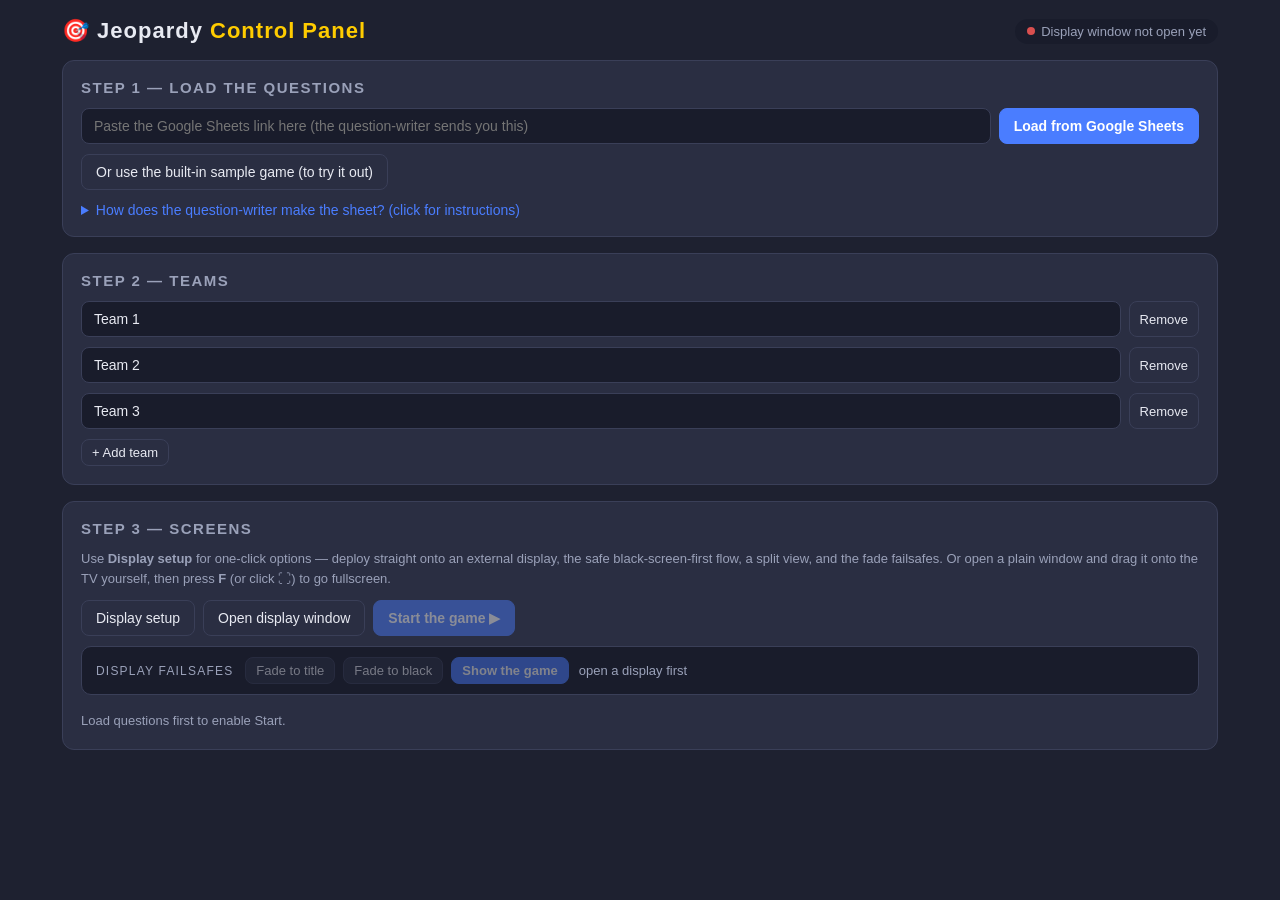
==== index.html @ 635b6adf "Board-reveal animation + full-screen-on-this-screen deploy Two display features from one work sessio" ====
<!DOCTYPE html>
<html lang="en">
<head>
<meta charset="UTF-8">
<meta name="viewport" content="width=device-width, initial-scale=1.0">
<title>Jeopardy!</title>
<link rel="icon" href="data:image/svg+xml,<svg xmlns='http://www.w3.org/2000/svg' viewBox='0 0 100 100'><text y='.9em' font-size='90'>🎯</text></svg>">
<link rel="stylesheet" href="styles.css?v=40">
</head>
<body>
<div id="app"></div>
<!-- ==========================================================
     PPI Jeopardy — dual-window game.
       index.html          = host control panel (laptop screen)
       index.html#display  = game display (drag to the TV)
     Load order matters: sample-game & data define content and
     loading; core defines shared state/sync; control & display
     define the two UIs; main boots whichever mode this window is.
     ========================================================== -->
<!-- bump ?v= on every deploy so browsers never run stale cached JS/CSS -->
<script src="js/vendor/xlsx.full.min.js"></script>
<script src="js/sample-game.js?v=40"></script>
<script src="js/data.js?v=40"></script>
<script src="js/bus.js?v=40"></script>
<script src="js/core.js?v=40"></script>
<script src="js/control.js?v=40"></script>
<script src="js/display.js?v=40"></script>
<script src="js/main.js?v=40"></script>
</body>
</html>
---- styles.css ----
/* ============================================================
   PPI Jeopardy — all styles.
   Control panel styles are scoped under body.control,
   display (TV) styles under body.display.
   ============================================================ */
:root {
  --board-blue: #060CE9;
  --board-blue-dark: #04089F;
  --value-gold: #FFCC00;
  --panel-bg: #1e2130;
  --panel-card: #2a2e42;
  --panel-accent: #4a7dff;
  --panel-text: #e8eaf2;
  --panel-dim: #9aa1b9;
  --good: #38b26c;
  --bad: #d94f4f;
}
* { box-sizing: border-box; margin: 0; padding: 0; }
html, body { height: 100%; }
body { font-family: -apple-system, "Helvetica Neue", Arial, sans-serif; }
button { font-family: inherit; cursor: pointer; }
input, select { font-family: inherit; }

/* ============ CONTROL PANEL ============ */
body.control { background: var(--panel-bg); color: var(--panel-text); min-height: 100vh; }
.ctl-wrap { max-width: 1200px; margin: 0 auto; padding: 18px 22px 60px; }
.ctl-header { display: flex; align-items: center; justify-content: space-between; flex-wrap: wrap; gap: 10px; margin-bottom: 16px; }
.ctl-header h1 { font-size: 22px; letter-spacing: 1px; }
.ctl-header h1 span { color: var(--value-gold); }
.ctl-toolbar { display: flex; gap: 8px; flex-wrap: wrap; }
.btn { background: var(--panel-card); color: var(--panel-text); border: 1px solid #3a3f58;
       border-radius: 8px; padding: 9px 14px; font-size: 14px; transition: background .15s; }
.btn:hover { background: #343954; }
.btn.primary { background: var(--panel-accent); border-color: var(--panel-accent); color: #fff; font-weight: 600; }
.btn.primary:hover { background: #3a6df0; }
.btn.good { background: var(--good); border-color: var(--good); color: #fff; font-weight: 700; }
.btn.bad { background: var(--bad); border-color: var(--bad); color: #fff; font-weight: 700; }
.btn.gold { background: var(--value-gold); border-color: var(--value-gold); color: #333; font-weight: 700; }
.btn:disabled { opacity: .45; cursor: not-allowed; }
.btn.is-done { opacity: .5; }                 /* greyed but still clickable (e.g. categories already shown) */
.btn.is-done:hover { opacity: .7; }
.btn.small { padding: 5px 10px; font-size: 13px; }
.card { background: var(--panel-card); border: 1px solid #3a3f58; border-radius: 12px; padding: 18px; margin-bottom: 16px; }
.card h2 { font-size: 15px; text-transform: uppercase; letter-spacing: 1.5px; color: var(--panel-dim); margin-bottom: 12px; }
.hint { color: var(--panel-dim); font-size: 13px; line-height: 1.5; }
.field-row { display: flex; gap: 8px; margin: 10px 0; flex-wrap: wrap; }
.field-row input[type=text], .field-row input[type=number] {
  flex: 1; min-width: 200px; background: #191c2b; color: var(--panel-text);
  border: 1px solid #3a3f58; border-radius: 8px; padding: 9px 12px; font-size: 14px;
}
.field-row select {
  background: #191c2b; color: var(--panel-text); border: 1px solid #3a3f58;
  border-radius: 8px; padding: 9px 12px; font-size: 14px;
}
.field-row input.wager-input { max-width: 160px; flex: 0 1 160px; }
.status-pill { display: inline-flex; align-items: center; gap: 6px; font-size: 13px; color: var(--panel-dim);
  background: #191c2b; border-radius: 999px; padding: 5px 12px; }
.status-pill .dot { width: 8px; height: 8px; border-radius: 50%; background: var(--bad); }
.status-pill .dot.on { background: var(--good); }

/* mini board */
.mini-board { display: grid; gap: 6px; }
.mini-cat { background: var(--board-blue-dark); color: #fff; font-weight: 700; font-size: 12px;
  text-transform: uppercase; text-align: center; border-radius: 6px; padding: 8px 4px;
  display: flex; align-items: center; justify-content: center; min-height: 46px; line-height: 1.2; }
.mini-tile { background: var(--board-blue); color: var(--value-gold); font-weight: 800; font-size: 17px;
  border: none; border-radius: 6px; padding: 14px 4px; text-align: center; }
.mini-tile:hover { background: #1a20f5; }
.mini-tile.used { background: #23263a; color: #4a4e66; cursor: pointer; }
.mini-tile.used:hover { background: #2c3048; color: #7b82a3; }   /* stays muted (not the bright active-tile hover) so it still reads as "used" */
.mini-tile.gap { background: transparent; border: 1px dashed #33374e; cursor: default; }
.mini-tile.dd::after { content: "•"; color: #ff8888; margin-left: 4px; }

/* teams */
.teams-grid { display: grid; grid-template-columns: repeat(auto-fill, minmax(210px, 1fr)); gap: 10px; }
.team-card { background: #191c2b; border: 1px solid #3a3f58; border-radius: 10px; padding: 12px; }
.team-card .tname { font-weight: 700; font-size: 15px; margin-bottom: 4px; word-break: break-word; }
.team-card .tscore { font-size: 26px; font-weight: 800; color: var(--value-gold); margin-bottom: 8px; }
.team-card .tscore.neg { color: var(--bad); }
.team-controls { display: flex; gap: 6px; flex-wrap: wrap; }

/* clue control */
.clue-box { background: #191c2b; border-radius: 10px; padding: 16px; margin-bottom: 12px; }
.clue-box .label { font-size: 12px; text-transform: uppercase; letter-spacing: 1px; color: var(--panel-dim); margin-bottom: 6px; }
.clue-box .cluetext { font-size: 18px; line-height: 1.45; }
.answer-hidden { background: #2d2437; border: 1px dashed #6b5a80; color: #b9a8ce; border-radius: 10px;
  padding: 14px 16px; font-size: 14px; margin-bottom: 12px; }
.answer-shown { background: #1d3226; border: 1px solid var(--good); border-radius: 10px;
  padding: 14px 16px; font-size: 18px; font-weight: 600; margin-bottom: 12px; }
.live-answer { background: #332a1a; border: 2px solid var(--value-gold); border-radius: 10px;
  padding: 14px 16px; font-size: 15px; margin-bottom: 12px; }
details.live-answer-details { margin: 0 0 12px; }
details.live-answer-details summary { color: var(--panel-dim); font-size: 13px; }
.award-row { display: flex; align-items: center; gap: 8px; flex-wrap: wrap; margin: 6px 0; }
.award-row .aw-name { min-width: 140px; font-weight: 600; }
.award-row input[type=number] { max-width: 150px; background: #191c2b; color: var(--panel-text);
  border: 1px solid #3a3f58; border-radius: 8px; padding: 8px 12px; }

.setup-note { background: #17301f; border: 1px solid #2c5e3f; border-radius: 10px; padding: 12px 14px;
  font-size: 14px; line-height: 1.55; margin-top: 10px; }
.setup-err { background: #331d1d; border: 1px solid #7a3535; border-radius: 10px; padding: 12px 14px;
  font-size: 14px; line-height: 1.55; margin-top: 10px; }
details { margin-top: 12px; }
details summary { cursor: pointer; color: var(--panel-accent); font-size: 14px; }
details .hint { margin-top: 8px; }
code { background: #191c2b; padding: 2px 6px; border-radius: 5px; font-size: 13px; }
table.tmpl { border-collapse: collapse; margin: 8px 0; font-size: 13px; }
table.tmpl th, table.tmpl td { border: 1px solid #3a3f58; padding: 5px 10px; text-align: left; }
table.tmpl th { background: #191c2b; }

/* ============ DISPLAY SCREEN ============ */
body.display { background: #000; color: #fff; overflow: hidden; user-select: none; cursor: default; }
.disp-stage { position: fixed; inset: 0; display: flex; flex-direction: column; }
.disp-view { flex: 1; display: flex; flex-direction: column; align-items: center; justify-content: center; padding: 2vmin; }

.brand { font-family: Impact, "Arial Black", sans-serif; letter-spacing: .02em; }

/* welcome */
.welcome-pretitle { font-family: Impact, "Arial Black", sans-serif; font-size: 4.6vw; color: var(--value-gold);
  text-transform: uppercase; letter-spacing: .03em; line-height: 1.05; margin-bottom: 1vh; text-align: center;
  max-width: 94vw; text-shadow: .05em .05em 0 #000; }
.welcome-title { font-family: Impact, "Arial Black", sans-serif; font-size: 13vw; color: #fff; line-height: 1.02;
  text-align: center; max-width: 96vw; text-shadow: .05em .05em 0 #000, 0 0 40px rgba(6,12,233,.9); -webkit-text-stroke: 2px #000; }
.welcome-sub { font-size: 2.6vw; color: var(--value-gold); margin-top: 2vh; letter-spacing: .2em; text-transform: uppercase; }
.disp-bluebg { background: radial-gradient(ellipse at center, #1a20f5 0%, var(--board-blue) 45%, #030661 100%); }

/* board */
.board { display: grid; gap: .55vmin; width: 100%; height: 100%; }
.b-cat { background: var(--board-blue); display: flex; align-items: center; justify-content: center;
  text-align: center; font-family: Impact, "Arial Black", sans-serif; text-transform: uppercase;
  color: #fff; font-size: min(2.1vw, calc(var(--rowvh, 12) * 0.26 * 1vh));
  line-height: 1.1; padding: .5vmin; text-shadow: .06em .06em 0 #000;
  border: .3vmin solid #000; overflow: hidden; }
.b-tile { background: var(--board-blue); display: flex; align-items: center; justify-content: center;
  font-family: Impact, "Arial Black", sans-serif; color: var(--value-gold);
  font-size: min(4.2vw, calc(var(--rowvh, 12) * 0.5 * 1vh));
  text-shadow: .06em .06em 0 #000; border: .3vmin solid #000; overflow: hidden; }
.b-tile.used { color: transparent; text-shadow: none; }
/* one-time board "populate" reveal (after the category intro on a game's first
   reveal): tiles start dimmed with their value hidden, then light up + pop their
   number in a few random groups. Transitions are scoped to .is-revealing so tiles
   never animate during normal play. */
.b-val { display: inline-block; }
.board.is-revealing .b-tile { transition: filter .5s ease; }
.board.is-revealing .b-tile .b-val { transition: opacity .5s ease, transform .5s cubic-bezier(.18,.8,.25,1.45); }
.b-tile.tile-pending { filter: brightness(.3); }
.b-tile.tile-pending .b-val { opacity: 0; transform: scale(.5); }

/* the live board view (grid + scores strip), kept intact behind a clue while it
   "flies" out of its tile to full screen (see startClueFly). z-index:-1 keeps it
   behind the clue's stacking context but still above the black body bg; the
   moved .disp-stage inside positions itself. */
#flyBoardBg { position: fixed; inset: 0; z-index: -1; }

/* clue */
.clue-full { background: var(--board-blue); position: fixed; inset: 0; display: flex;
  flex-direction: column; align-items: center; justify-content: center; justify-content: safe center;
  padding: 2.5vh 4vw; text-align: center; overflow: hidden; }
/* "safe center" centers when it fits but falls back to top-align when content
   overflows, so a very long clue never clips the category/first lines */
.clue-inner { display: flex; flex-direction: column; align-items: center;
  justify-content: center; justify-content: safe center; width: 100%; max-height: 100%; }
/* image clues: the picture(s) flex-fill the height left over after the text, so
   they're as large as possible (vertical or horizontal) and text is never clipped */
.clue-inner.has-image { height: 100%; }
.clue-inner.has-image .clue-imgs { flex: 1 1 auto; min-height: 0; }
.clue-cat { color: var(--value-gold); font-family: Impact, "Arial Black", sans-serif; text-transform: uppercase;
  font-size: 2.4vw; letter-spacing: .08em; margin-bottom: 2.4vh; text-shadow: .06em .06em 0 #000; }
.clue-text { font-family: Georgia, "Times New Roman", serif; font-weight: 700; text-transform: uppercase;
  color: #fff; text-shadow: .05em .05em 0 #000; line-height: 1.3; max-width: 88vw;
  word-spacing: 0.18em; letter-spacing: 0.018em; }  /* roomier word gaps + a hair of letter spacing so caps don't touch */
.clue-answer { margin-top: 6vh; color: var(--value-gold); font-family: Georgia, serif; font-weight: 700;
  text-transform: uppercase; text-shadow: .05em .05em 0 #000; line-height: 1.3; max-width: 88vw;
  word-spacing: 0.18em; letter-spacing: 0.018em; }
/* animate only on first reveal (.pop); re-renders (e.g. score edits) hold static */
.clue-answer.pop { animation: pop .4s ease; }
/* pictures as large as possible — vertical images are height-bound, horizontal
   are width-bound. ONE picture fills the row; TWO sit side by side. No frame:
   object-fit:contain sits the photo cleanly on the blue. */
.clue-imgs { display: flex; gap: 1.6vw; justify-content: center; align-items: center;
  width: 100%; min-height: 0; margin-top: 1.6vh; }
.clue-img { max-width: 86vw; max-height: 64vh; object-fit: contain; flex: 0 1 auto; }
/* The picture(s) fill their row; the ROW's max-height (set inline per scenario in
   clueScreenHtml — bigger for a new answer picture / short answer, smaller behind
   a long answer) is what decides how prominent the picture is. */
.clue-inner.has-image .clue-imgs .clue-img { max-height: 100%; }
.clue-imgs.multi .clue-img { max-width: 46vw; }   /* two share the width; height from the row cap */
/* "Photos full screen" — the current picture(s) blown up to fill the whole TV,
   on black so they're most visible. Not the browser fullscreen; just a view. */
.photo-zoom { position: fixed; inset: 0; background: #000; display: flex; align-items: center;
  justify-content: center; gap: 1vw; padding: 1vmin; }
.photo-zoom .pz-img { max-width: 100%; max-height: 100%; object-fit: contain; }
.photo-zoom.multi .pz-img { max-width: 49.5%; }
.clue-img-fail { margin-top: 4vh; background: rgba(0,0,0,.4); border: .3vmin dashed rgba(255,255,255,.5);
  border-radius: 1vmin; padding: 2vh 3vw; font-size: 2vw; color: #ffd7d7; }
@keyframes pop { from { transform: scale(.7); opacity: 0; } to { transform: scale(1); opacity: 1; } }

/* daily double splash */
.dd-splash { font-family: Impact, "Arial Black", sans-serif; font-size: 9vw; color: var(--value-gold);
  text-shadow: .05em .05em 0 #000; animation: pop .5s ease; text-align: center; line-height: 1.05; }

/* timer bar */
.timerbar-wrap { position: fixed; left: 0; right: 0; bottom: 0; height: 2.2vh; background: rgba(0,0,0,.55); display: none; }
.timerbar { height: 100%; background: var(--value-gold); width: 100%; transform-origin: left; }

/* scores strip */
.scores-strip { display: flex; justify-content: center; gap: 1.2vw; padding: 1.2vh 1vw 1.6vh; background: #000;
  flex-wrap: wrap; }
.score-pod { background: var(--board-blue); border: .3vmin solid #000; border-radius: .8vmin;
  padding: .8vh 1.6vw; text-align: center; min-width: 11vw; }
.score-pod .sp-name { font-family: Impact, "Arial Black", sans-serif; text-transform: uppercase;
  color: #fff; font-size: 1.5vw; text-shadow: .06em .06em 0 #000; white-space: nowrap; overflow: hidden;
  text-overflow: ellipsis; max-width: 18vw; }
.score-pod .sp-score { font-family: Impact, "Arial Black", sans-serif; color: var(--value-gold);
  font-size: 2.4vw; text-shadow: .06em .06em 0 #000; }
.score-pod .sp-score.neg { color: #ff7070; }
.score-pod .sp-players { color: #c7d0ff; font-size: 1.1vw; margin-top: .4vh; max-width: 22vw;
  overflow: hidden; text-overflow: ellipsis; white-space: nowrap; }
.bigscore-pod .sp-players { font-size: 1.4vw; max-width: 26vw; }

/* big scores view — pods kept compact so up to 6 teams fit without cutoff */
.bigscores { display: flex; gap: 1.6vw 2vw; flex-wrap: wrap; align-items: center; justify-content: center;
  max-width: 96vw; }
.bigscore-pod { background: var(--board-blue); border: .5vmin solid #000; border-radius: 1.5vmin;
  padding: 1.8vh 2.4vw; text-align: center; }
.bigscore-pod .sp-name { font-size: 2.2vw; }
.bigscore-pod .sp-score { font-size: 3.8vw; }

/* fullscreen hint button on display */
.fs-btn { position: fixed; top: 14px; right: 14px; z-index: 50; background: rgba(0,0,0,.55); color: #fff;
  border: 1px solid rgba(255,255,255,.35); border-radius: 8px; padding: 8px 14px; font-size: 14px;
  opacity: 0; transition: opacity .3s; }
body.display:hover .fs-btn { opacity: 1; }
body.display.want-fs .fs-btn { opacity: 1; }        /* keep it visible while we're waiting to go fullscreen */
body.display.is-fullscreen .fs-btn { display: none; }

/* prompt shown after a fullscreen deploy until the first click/key enters
   true fullscreen (a normal website can't force fullscreen without a gesture) */
.fs-prompt { position: fixed; left: 50%; top: 50%; transform: translate(-50%, -50%); z-index: 60;
  background: rgba(0,0,0,.72); color: #fff; border: 1px solid rgba(255,255,255,.45); border-radius: 14px;
  padding: 2.4vh 3.4vw; font-family: -apple-system, "Helvetica Neue", Arial, sans-serif; font-size: 2.4vw;
  line-height: 1.35; letter-spacing: .03em; text-align: center; pointer-events: none;
  animation: fsPulse 1.5s ease-in-out infinite; }
@keyframes fsPulse { 0%, 100% { opacity: .58; } 50% { opacity: 1; } }
body.display.is-fullscreen .fs-prompt { display: none; }

/* fade curtain on the display — the fade-to-black / fade-to-title / show-the-game
   failsafes and the black-screen-first deploy flow. A persistent overlay over
   everything (kept outside #app so it survives re-renders), driven by S.stage,
   so its opacity transitions smoothly. z-index sits below the ⛶ button so the
   host can still click it to go borderless while the curtain is up. */
.disp-curtain { position: fixed; inset: 0; z-index: 40; pointer-events: none; }
/* two stacked layers; black is declared last so it sits on top of the title */
.disp-curtain .curtain-title, .disp-curtain .curtain-black {
  position: absolute; inset: 0; opacity: 0; transition: opacity .6s ease; }
.disp-curtain .curtain-black { background: #000; }
.disp-curtain .curtain-title { display: flex; }
.disp-curtain .curtain-title .disp-view { flex: 1; }

/* category intro reveal — a full-screen "here are today's categories" animation */
.cat-intro { position: fixed; inset: 0; z-index: 70; overflow: hidden; display: flex;
  flex-direction: column; opacity: 1; transition: opacity .6s ease;
  background: radial-gradient(ellipse at center, #1a20f5 0%, var(--board-blue) 45%, #030661 100%); }
.cat-intro.cat-intro-out { opacity: 0; }
/* a slow gold glow sweeping behind the card for a little life */
.cat-intro::before { content: ""; position: absolute; width: 140vmax; height: 140vmax; left: -20vmax; top: -20vmax;
  background: radial-gradient(circle, rgba(255,204,0,.10) 0%, rgba(255,204,0,0) 55%);
  animation: catGlow 6s ease-in-out infinite; }
@keyframes catGlow { 0%,100% { transform: translate(-8%, -6%) scale(1); } 50% { transform: translate(28%, 22%) scale(1.15); } }
/* persistent top banner so it's always clear the categories are cycling. Absolute
   (not in the flex flow) so the slot fills the whole screen and its card sits at
   the true vertical centre — the banner floats over the top. */
.cat-intro-banner { position: absolute; top: 0; left: 0; right: 0; z-index: 1; text-align: center;
  font-family: Impact, "Arial Black", sans-serif; text-transform: uppercase; letter-spacing: .32em;
  color: var(--value-gold); text-shadow: .05em .05em 0 #000; font-size: 0; padding: 0; opacity: 0; transition: opacity .45s ease; }
.cat-intro.show-banner .cat-intro-banner { font-size: 3.6vw; padding: 5vh 2vw 0; opacity: 1; }
.cat-intro-slot { position: relative; flex: 1; display: flex; align-items: center; justify-content: center; }
.cat-intro-card { position: relative; text-align: center; max-width: 94vw; padding: 0 3vw;
  animation: catCard var(--dwell, 1750ms) cubic-bezier(.2,.75,.2,1) both; }
/* the "N of 6" count floats ABOVE the card (absolute, out of flow) so the big
   category NAME is the card's only in-flow content and lands at the true centre. */
.cat-intro-count { position: absolute; left: 0; right: 0; bottom: calc(100% + 1.4vh);
  font-family: Impact, "Arial Black", sans-serif; text-transform: uppercase;
  letter-spacing: .22em; color: var(--value-gold); font-size: 2.6vw; text-shadow: .05em .05em 0 #000; }
.cat-intro-name { font-family: Impact, "Arial Black", sans-serif; text-transform: uppercase; color: #fff;
  line-height: 1.03; text-shadow: .05em .05em 0 #000, 0 0 6vmin rgba(6,12,233,.95); -webkit-text-stroke: 2px #000; }
@keyframes catCard {
  0%   { opacity: 0; transform: translateY(7vh) scale(.82); filter: blur(7px); }
  13%  { opacity: 1; transform: translateY(0) scale(1); filter: blur(0); }
  84%  { opacity: 1; transform: translateY(0) scale(1); filter: blur(0); }
  100% { opacity: 0; transform: translateY(-6vh) scale(1.07); filter: blur(4px); }
}

/* winner screen (display/TV) — same look as the score screen, with a champion banner */
.winner-banner { font-family: Impact, "Arial Black", sans-serif; color: var(--value-gold);
  font-size: 9.5vw; text-shadow: .06em .06em 0 #000; letter-spacing: .04em; }
.winner-banner.pop { animation: pop .5s ease; }   /* animate on first entry only */
.winner-name { font-family: Impact, "Arial Black", sans-serif; color: #fff; text-transform: uppercase;
  font-size: 7vw; text-shadow: .06em .06em 0 #000, 0 0 40px rgba(6,12,233,.9); margin-top: 1.5vh; text-align: center; }
.winner-score { font-family: Impact, "Arial Black", sans-serif; color: var(--value-gold);
  font-size: 4vw; text-shadow: .06em .06em 0 #000; margin-top: .5vh; }
.bigscore-pod.is-winner { border-color: var(--value-gold); box-shadow: 0 0 3vmin rgba(245,197,24,.6); }
/* the winner screen packs banner + name + score + every team pod into one
   viewport; tighten the vertical rhythm so 5-6 teams never get cut off */
.winner-view { justify-content: center; gap: 0; padding: 3vh 2vmin; }
.winner-view .winner-banner { line-height: 1; }
.winner-view .winner-name { margin-top: 1vh; }
.winner-view .bigscores { margin-top: 2.5vh; }

/* ============ FINAL JEOPARDY (display/TV) ============
   The final screens (intro, category, "tallying", standings) share the deep-blue
   clue background with a slow rotating gold sweep behind the content. */
.fj-screen { background: radial-gradient(ellipse at center, #1a20f5 0%, var(--board-blue) 45%, #030661 100%); }
.fj-rays { position: absolute; inset: -35%; z-index: 0; pointer-events: none; opacity: .5;
  background: conic-gradient(from 0deg, rgba(255,204,0,.12), rgba(255,204,0,0) 18%, rgba(255,204,0,.12) 36%,
    rgba(255,204,0,0) 54%, rgba(255,204,0,.12) 72%, rgba(255,204,0,0) 90%, rgba(255,204,0,.12) 100%);
  animation: fjRays 28s linear infinite; }
@keyframes fjRays { to { transform: rotate(360deg); } }
.fj-content { position: relative; z-index: 1; display: flex; flex-direction: column; align-items: center;
  justify-content: center; width: 100%; max-height: 100%; text-align: center; padding: 2vh 4vw; }

/* small gold banner atop the "tallying" screen */
.fj-banner { font-family: Impact, "Arial Black", sans-serif; color: var(--value-gold); font-size: 3.4vw;
  letter-spacing: .22em; text-shadow: .05em .05em 0 #000; }

/* ---- intro: a full-screen "FINAL JEOPARDY!" card grows from a point, holds,
   then flies off — revealing the instructions card underneath ---- */
.fj-intro-card { position: relative; z-index: 1; max-width: 84vw; display: flex; flex-direction: column; align-items: center; }
.fj-intro-header { font-family: Impact, "Arial Black", sans-serif; color: var(--value-gold); font-size: 4.4vw;
  letter-spacing: .18em; text-shadow: .05em .05em 0 #000, 0 0 5vmin rgba(255,204,0,.35); }
.fj-instructions { margin-top: 4.5vh; font-family: Georgia, "Times New Roman", serif; color: #fff;
  font-size: min(2.7vw, 4.6vh); line-height: 1.5; max-width: 82vw; text-shadow: .04em .04em 0 #000; }
.fj-getready { margin-top: 4vh; color: #cdd6ff; font-size: 2.4vw; letter-spacing: .2em; text-transform: uppercase; }
.fj-intro-card.anim-cardin { animation: fjCardIn .8s cubic-bezier(.2,.8,.2,1) both; animation-delay: 1.95s; }
@keyframes fjCardIn { 0% { opacity: 0; transform: translateY(5vh) scale(.85); filter: blur(6px); }
  100% { opacity: 1; transform: none; filter: blur(0); } }
/* the FINAL JEOPARDY! card: a classic LINEAR fly into fullscreen — the whole card
   grows from a point (scale 0) at a constant rate, holds, then flies off. */
.fj-splash { position: absolute; inset: 0; z-index: 5; display: flex; align-items: center; justify-content: center;
  text-align: center; transform-origin: center center;
  background: radial-gradient(ellipse at center, #1a20f5 0%, var(--board-blue) 45%, #030661 100%);
  animation: fjSplash 2.4s linear both; }
.fj-splash span { font-family: Impact, "Arial Black", sans-serif; color: var(--value-gold); font-size: 13vw;
  line-height: .95; letter-spacing: .02em; text-shadow: .06em .06em 0 #000, 0 0 7vmin rgba(255,204,0,.45);
  -webkit-text-stroke: 2px #000; }
@keyframes fjSplash {
  0%   { opacity: 1; transform: scale(0); }
  40%  { opacity: 1; transform: scale(1); }   /* linear grow to fullscreen (~0.95s) */
  78%  { opacity: 1; transform: scale(1); }   /* hold */
  100% { opacity: 0; transform: scale(1.06); } /* fly off, revealing the instructions */
}

/* ---- category: a huge "CATEGORY" flies in and holds ~3s, then shrinks & rises
   as the real category name effects in below it ---- */
.fj-cat-word { font-family: Impact, "Arial Black", sans-serif; color: var(--value-gold); font-size: 3.2vw;
  letter-spacing: .1em; text-shadow: .05em .05em 0 #000; }
.fj-cat-name { margin-top: 3vh; font-family: Impact, "Arial Black", sans-serif; text-transform: uppercase; color: #fff;
  font-size: 7.4vw; line-height: 1.04; max-width: 92vw; text-shadow: .05em .05em 0 #000, 0 0 8vmin rgba(6,12,233,.95);
  -webkit-text-stroke: 2px #000; }
/* first-render sequence: settled header + name stay hidden until the big word has shrunk */
.fj-cat-word.anim-catword { animation: fjFadeIn .6s ease both; animation-delay: 3s; }
.fj-cat-name.anim-catname { animation: fjCatNameIn .8s cubic-bezier(.2,.8,.2,1) both; animation-delay: 3.15s; }
@keyframes fjFadeIn { from { opacity: 0; } to { opacity: 1; } }
@keyframes fjCatNameIn { 0% { opacity: 0; transform: translateY(6vh) scale(.86); filter: blur(6px); }
  100% { opacity: 1; transform: none; filter: blur(0); } }
.fj-cat-big { position: absolute; inset: 0; z-index: 4; display: flex; align-items: center; justify-content: center;
  text-align: center; pointer-events: none; }
.fj-cat-big span { font-family: Impact, "Arial Black", sans-serif; color: var(--value-gold); font-size: 8.6vw;
  line-height: 1.02; letter-spacing: .04em; text-shadow: .06em .06em 0 #000, 0 0 7vmin rgba(255,204,0,.4);
  -webkit-text-stroke: 2px #000; transform-origin: center center; animation: fjCatBig 3.8s cubic-bezier(.2,.8,.2,1) both; }
@keyframes fjCatBig {
  0%   { opacity: 0; transform: scale(.16); }
  10%  { opacity: 1; transform: scale(1); }
  79%  { opacity: 1; transform: translateY(0) scale(1); }
  100% { opacity: 0; transform: translateY(-24vh) scale(.3); }
}

/* "Tallying scores…" loading screen */
.tally-title { margin-top: 4vh; font-family: Impact, "Arial Black", sans-serif; color: #fff; font-size: 4.6vw;
  letter-spacing: .05em; text-shadow: .05em .05em 0 #000; }
.tally-dots i { font-style: normal; opacity: .2; animation: tallyDot 1.2s infinite; }
.tally-dots i:nth-child(2) { animation-delay: .2s; }
.tally-dots i:nth-child(3) { animation-delay: .4s; }
@keyframes tallyDot { 0%, 100% { opacity: .2; } 50% { opacity: 1; } }
.tally-loader { display: flex; gap: 1.1vw; margin-top: 5.5vh; height: 10vh; align-items: flex-end; }
.tally-loader span { width: 1.5vw; background: var(--value-gold); border-radius: .5vw; box-shadow: .1vw .1vw 0 #000;
  animation: tallyBar 1s ease-in-out infinite; }
.tally-loader span:nth-child(1) { animation-delay: 0s; }
.tally-loader span:nth-child(2) { animation-delay: .1s; }
.tally-loader span:nth-child(3) { animation-delay: .2s; }
.tally-loader span:nth-child(4) { animation-delay: .3s; }
.tally-loader span:nth-child(5) { animation-delay: .4s; }
.tally-loader span:nth-child(6) { animation-delay: .5s; }
.tally-loader span:nth-child(7) { animation-delay: .6s; }
@keyframes tallyBar { 0%, 100% { height: 28%; opacity: .5; } 50% { height: 100%; opacity: 1; } }

/* ---- the last-to-first standings reveal (the "final-winner" view) ----
   Only revealed teams show, as centre-justified cards stacked at the bottom (last
   place lowest). Each new one is flown in big from the centre by startWinnerHero()
   in display.js, then settles into its slot. Cards are sized for the full team
   count (--nrows on .standings-list) so they never resize as more appear. */
/* Fonts scale down with the team count (--nrows). Coefficients are tuned so the
   whole stack — including the deliberately-larger champion card — plus the title
   and paddings fit under 100vh at 16:9 for the full 6-team field (verified at
   720p/1080p), never overflowing up over the title. */
.fj-standings { justify-content: flex-start; padding: 2.5vh 3vw 2vh; }
.fj-standings.complete .fj-rays { opacity: .95; }
.fj-standings-title { position: relative; z-index: 1; flex: 0 0 auto; font-family: Impact, "Arial Black", sans-serif;
  color: var(--value-gold); font-size: min(3.4vw, 5vh); letter-spacing: .2em; text-shadow: .05em .05em 0 #000; margin-bottom: 1vh; }
.standings-list { position: relative; z-index: 1; flex: 1 1 auto; min-height: 0; width: 100%;
  display: flex; flex-direction: column; align-items: center; justify-content: flex-end;
  gap: min(1.2vh, calc(4.5vh / var(--nrows, 3))); }
/* horizontal band: [place] [name/players] ......... [SCORE] [FINAL JEOPARDY RESULT]
   so both numbers are big and readable. transition drives the "crowned" emphasis. */
.standing-card { display: flex; align-items: center; gap: 2vw; width: min(74vw, 1220px);
  background: var(--board-blue); border: .35vmin solid #000; border-radius: 1.5vmin;
  box-shadow: 0 .5vmin 2.4vmin rgba(0,0,0,.4); padding: min(1.6vh, calc(7.5vh / var(--nrows, 3))) 2.2vw;
  transition: transform .55s ease, opacity .55s ease; }
.sc-rank { flex: 0 0 auto; width: 9vw; text-align: center; }
.sc-place { font-family: Impact, "Arial Black", sans-serif; color: var(--value-gold); letter-spacing: .02em;
  line-height: 1; text-transform: uppercase; text-shadow: .05em .05em 0 #000; font-size: min(3vw, calc(15vh / var(--nrows, 3))); }
.sc-id { flex: 1 1 auto; min-width: 0; text-align: left; }
.sc-name { font-family: Impact, "Arial Black", sans-serif; text-transform: uppercase; color: #fff; line-height: 1.02;
  text-shadow: .05em .05em 0 #000; overflow: hidden; text-overflow: ellipsis; white-space: nowrap;
  font-size: min(3.4vw, calc(16.5vh / var(--nrows, 3))); }
.sc-players { color: #c7d0ff; margin-top: .3vh; overflow: hidden; text-overflow: ellipsis; white-space: nowrap;
  font-size: min(1.4vw, calc(6.5vh / var(--nrows, 3))); }
.sc-metrics { flex: 0 0 auto; display: flex; gap: 2.2vw; }
.sc-metric { text-align: right; min-width: 11.5vw; }
.sc-metric-label { font-weight: 700; letter-spacing: .08em; text-transform: uppercase; color: #aeb7da; white-space: nowrap;
  font-size: min(1.15vw, calc(5.2vh / var(--nrows, 3))); margin-bottom: .3vh; }
.sc-balance { font-family: Impact, "Arial Black", sans-serif; color: var(--value-gold); line-height: 1;
  text-shadow: .05em .05em 0 #000; font-size: min(4.4vw, calc(22vh / var(--nrows, 3))); }
.sc-balance.neg { color: #ff7070; }
.sc-result { font-family: Impact, "Arial Black", sans-serif; line-height: 1; text-shadow: .05em .05em 0 #000;
  font-size: min(4.4vw, calc(22vh / var(--nrows, 3))); }
.sc-result.up { color: #57e08a; }
.sc-result.down { color: #ff7d7d; }
.sc-result.flat { color: #c7d0ff; }
.sc-champ-tag { display: inline-block; font-family: Impact, "Arial Black", sans-serif; color: #111;
  background: var(--value-gold); padding: .3vh 1.1vw; border-radius: .7vmin; letter-spacing: .16em; line-height: 1;
  margin-bottom: .5vh; box-shadow: 0 0 2.6vmin rgba(255,204,0,.75); font-size: min(1.8vw, calc(8vh / var(--nrows, 3))); }
/* champion card — gold, glowing, larger metrics */
.standing-card.champ { background: linear-gradient(120deg, #2a2fff 0%, var(--board-blue) 100%);
  border-color: var(--value-gold); box-shadow: 0 0 5vmin rgba(255,204,0,.6); }
/* champion name keeps the normal size (the crowned scale + gold + badge carry the
   emphasis) so long names aren't squeezed out; the metrics get a modest bump. */
.standing-card.champ .sc-name { text-shadow: .05em .05em 0 #000, 0 0 4vmin rgba(255,204,0,.6); }
.standing-card.champ .sc-balance, .standing-card.champ .sc-result { font-size: min(4.8vw, calc(23vh / var(--nrows, 3))); }
.standing-card.champ .sc-metric { min-width: 13vw; }
/* winner crowned (all places shown): enlarge the champion, recede the rest */
.fj-standings.crowned .standing-card:not(.champ) { transform: scale(.93); opacity: .82; }
.fj-standings.crowned .standing-card.champ { transform: scale(1.08); }
/* while a card is flying in big from the centre (JS toggles .hero-fly) */
.standing-card.hero-fly { box-shadow: 0 1.5vmin 7vmin rgba(0,0,0,.55), 0 0 6vmin rgba(255,204,0,.35); }
.standing-card.champ.hero-fly { box-shadow: 0 1.5vmin 7vmin rgba(0,0,0,.55), 0 0 9vmin rgba(255,204,0,.75); }

/* ============ FINAL JEOPARDY (control panel) ============ */
/* host's standings reference during the reveal — scores aren't secret */
.fj-ref { list-style: none; margin: 12px 0; padding: 0; display: flex; flex-direction: column; gap: 6px; }
.fj-ref-row { display: flex; align-items: center; gap: 10px; background: #191c2b; border: 1px solid #3a3f58;
  border-radius: 8px; padding: 8px 12px; font-size: 14px; opacity: .55; }
.fj-ref-row.revealed { opacity: 1; border-color: var(--panel-accent); }
.fj-ref-row.next { opacity: 1; border-color: var(--value-gold); box-shadow: inset 0 0 0 1px var(--value-gold); }
.fj-ref-row .ref-place { font-weight: 800; color: var(--value-gold); min-width: 44px; }
.fj-ref-row .ref-team { flex: 1; font-weight: 700; word-break: break-word; }
.fj-ref-row .ref-score { font-weight: 800; min-width: 84px; text-align: right; }
.fj-ref-row .ref-state { min-width: 74px; text-align: right; font-size: 12px; color: var(--panel-dim);
  text-transform: uppercase; letter-spacing: .5px; }
.fj-ref-row.next .ref-state { color: var(--value-gold); }

/* custom in-page dialogs (control panel) — replace native alert/confirm/prompt
   so the fullscreen TV window is never forced out of fullscreen */
.modal-overlay { position: fixed; inset: 0; z-index: 1000; background: rgba(0,0,0,.6);
  display: flex; align-items: center; justify-content: center; padding: 20px; }
.modal-box { background: var(--panel-card); border: 1px solid #3a3f58; border-radius: 12px;
  padding: 22px; max-width: 460px; width: 100%; box-shadow: 0 20px 60px rgba(0,0,0,.5); }
.modal-msg { color: var(--panel-text); font-size: 16px; line-height: 1.5; margin-bottom: 16px; }
.modal-input { width: 100%; background: #191c2b; color: var(--panel-text); border: 1px solid #3a3f58;
  border-radius: 8px; padding: 10px 12px; font-size: 15px; margin-bottom: 16px; }
.modal-btns { display: flex; gap: 10px; justify-content: flex-end; }

/* failsafe bar — the fade controls duplicated directly on the control panel */
.failsafe-bar { display: flex; align-items: center; gap: 8px; flex-wrap: wrap;
  background: #191c2b; border: 1px solid #3a3f58; border-radius: 10px; padding: 10px 14px; margin-bottom: 16px; }
.failsafe-label { font-size: 12px; text-transform: uppercase; letter-spacing: 1.2px; color: var(--panel-dim); margin-right: 4px; }

/* Display setup dialog (screen deploy + fade failsafes) */
.modal-box.screens-dialog { max-width: 560px; }
.screens-head { display: flex; align-items: center; justify-content: space-between; gap: 12px; margin-bottom: 4px; }
.screens-head h3 { font-size: 19px; letter-spacing: .5px; }
.screens-section { margin-top: 16px; }
.screens-section .sec-title { font-size: 12px; text-transform: uppercase; letter-spacing: 1.5px;
  color: var(--panel-dim); margin-bottom: 8px; }
.screens-btns { display: flex; flex-direction: column; gap: 8px; }
.screens-btns .btn { width: 100%; text-align: left; }
.screens-note { font-size: 12.5px; color: var(--panel-dim); line-height: 1.55; margin-top: 8px; }
.screens-note .btn.small { margin-top: 6px; }
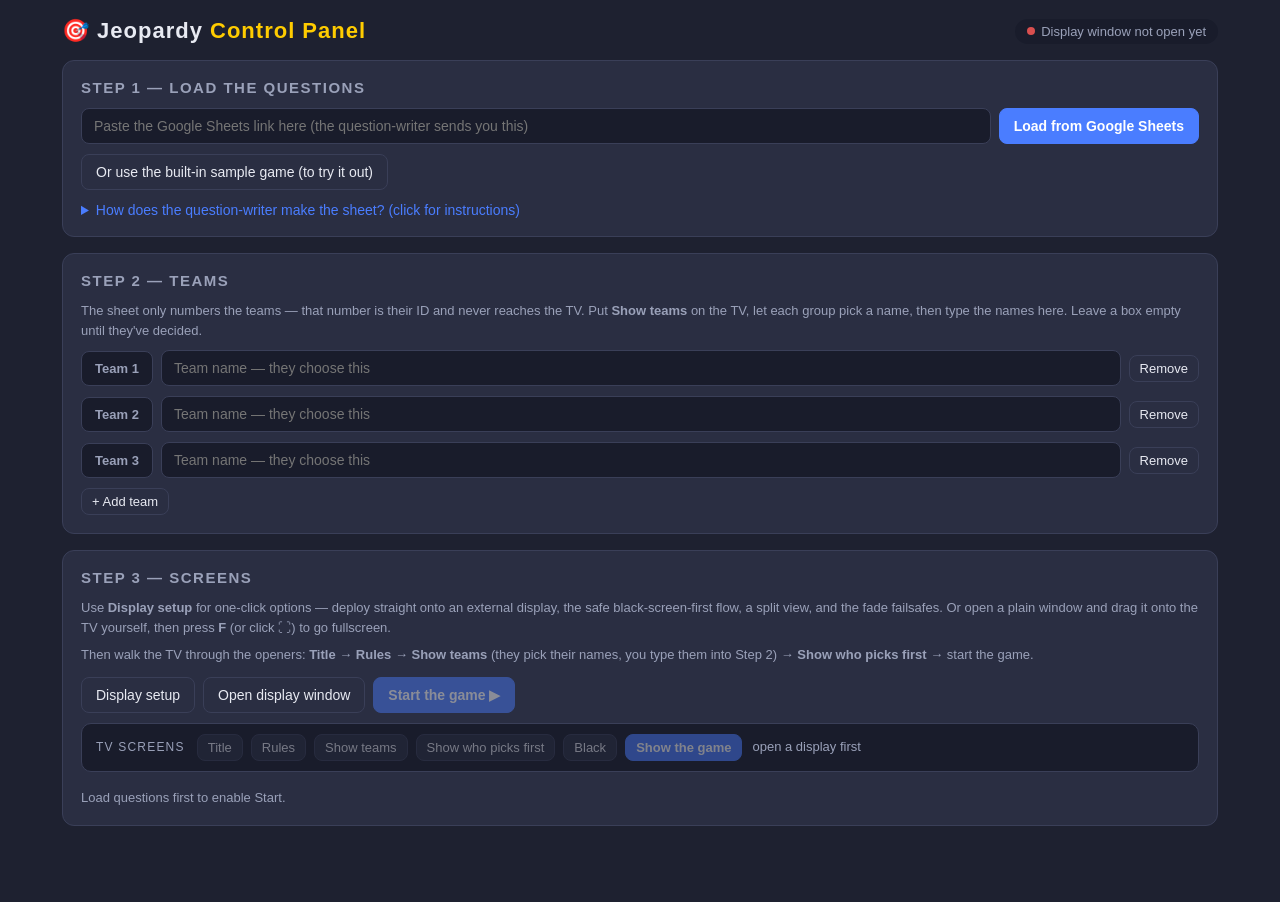
==== commit 24c2400b: "Merge branch 'rules-teams-and-phone-grandma' Brings in the Rules / Show teams / Who picks first scre" ====
--- a/index.html
+++ b/index.html
@@ -5,7 +5,7 @@
 <meta name="viewport" content="width=device-width, initial-scale=1.0">
 <title>Jeopardy!</title>
 <link rel="icon" href="data:image/svg+xml,<svg xmlns='http://www.w3.org/2000/svg' viewBox='0 0 100 100'><text y='.9em' font-size='90'>🎯</text></svg>">
-<link rel="stylesheet" href="styles.css?v=40">
+<link rel="stylesheet" href="styles.css?v=43">
 </head>
 <body>
 <div id="app"></div>
@@ -19,12 +19,12 @@
      ========================================================== -->
 <!-- bump ?v= on every deploy so browsers never run stale cached JS/CSS -->
 <script src="js/vendor/xlsx.full.min.js"></script>
-<script src="js/sample-game.js?v=40"></script>
-<script src="js/data.js?v=40"></script>
-<script src="js/bus.js?v=40"></script>
-<script src="js/core.js?v=40"></script>
-<script src="js/control.js?v=40"></script>
-<script src="js/display.js?v=40"></script>
-<script src="js/main.js?v=40"></script>
+<script src="js/sample-game.js?v=43"></script>
+<script src="js/data.js?v=43"></script>
+<script src="js/bus.js?v=43"></script>
+<script src="js/core.js?v=43"></script>
+<script src="js/control.js?v=43"></script>
+<script src="js/display.js?v=43"></script>
+<script src="js/main.js?v=43"></script>
 </body>
 </html>
--- a/styles.css
+++ b/styles.css
@@ -72,12 +72,31 @@
 .mini-tile.dd::after { content: "•"; color: #ff8888; margin-left: 4px; }
 
 /* teams */
-.teams-grid { display: grid; grid-template-columns: repeat(auto-fill, minmax(210px, 1fr)); gap: 10px; }
+.teams-grid { display: grid; grid-template-columns: repeat(auto-fill, minmax(230px, 1fr)); gap: 10px; }
 .team-card { background: #191c2b; border: 1px solid #3a3f58; border-radius: 10px; padding: 12px; }
 .team-card .tname { font-weight: 700; font-size: 15px; margin-bottom: 4px; word-break: break-word; }
 .team-card .tscore { font-size: 26px; font-weight: 800; color: var(--value-gold); margin-bottom: 8px; }
 .team-card .tscore.neg { color: var(--bad); }
 .team-controls { display: flex; gap: 6px; flex-wrap: wrap; }
+/* mirrors the green pod on the TV: this is the team whose turn it is to pick */
+.team-card.is-picking { border-color: #3ddc84; box-shadow: inset 0 0 0 1px rgba(61,220,132,.35); }
+.tname-unset { font-weight: 400; font-size: 12px; color: var(--panel-dim); font-style: italic; }
+/* 📞 one call per team; greyed (but still clickable, with a confirm) once used */
+.phone-btn { width: 100%; margin-top: 8px; }
+.phone-btn.is-done { opacity: .5; }
+.phone-btn.is-done:hover { opacity: .75; }
+
+/* the sheet's team number — a handle for the host, never shown on the TV */
+.team-row { align-items: center; }
+.team-id { flex: none; min-width: 72px; font-size: 13px; font-weight: 700; color: var(--panel-dim);
+  background: #191c2b; border: 1px solid #3a3f58; border-radius: 8px; padding: 9px 10px; text-align: center; }
+
+/* whose turn it is to pick, above the score cards */
+.turn-bar { display: flex; align-items: center; gap: 8px; flex-wrap: wrap; margin-bottom: 12px;
+  background: #191c2b; border: 1px solid #3a3f58; border-radius: 10px; padding: 8px 12px; }
+.turn-label { font-size: 12px; text-transform: uppercase; letter-spacing: 1px; color: var(--panel-dim); }
+.turn-now { font-weight: 800; font-size: 16px; color: #3ddc84; }
+.turn-order { flex: 1 1 260px; min-width: 200px; text-align: right; }
 
 /* clue control */
 .clue-box { background: #191c2b; border-radius: 10px; padding: 16px; margin-bottom: 12px; }
@@ -137,14 +156,11 @@
   text-shadow: .06em .06em 0 #000; border: .3vmin solid #000; overflow: hidden; }
 .b-tile.used { color: transparent; text-shadow: none; }
 /* one-time board "populate" reveal (after the category intro on a game's first
-   reveal): tiles start dimmed with their value hidden, then light up + pop their
-   number in a few random groups. Transitions are scoped to .is-revealing so tiles
-   never animate during normal play. */
-.b-val { display: inline-block; }
-.board.is-revealing .b-tile { transition: filter .5s ease; }
-.board.is-revealing .b-tile .b-val { transition: opacity .5s ease, transform .5s cubic-bezier(.18,.8,.25,1.45); }
-.b-tile.tile-pending { filter: brightness(.3); }
-.b-tile.tile-pending .b-val { opacity: 0; transform: scale(.5); }
+   reveal): each round's tiles simply fade their opacity 0 -> 1 in a split second
+   — no scaling, no brightness change, nothing else. The transition is scoped to
+   .is-revealing so normal gameplay tiles never animate. */
+.board.is-revealing .b-tile { transition: opacity .15s linear; }
+.b-tile.tile-pending { opacity: 0; }
 
 /* the live board view (grid + scores strip), kept intact behind a clue while it
    "flies" out of its tile to full screen (see startClueFly). z-index:-1 keeps it
@@ -216,6 +232,11 @@
 .score-pod .sp-score.neg { color: #ff7070; }
 .score-pod .sp-players { color: #c7d0ff; font-size: 1.1vw; margin-top: .4vh; max-width: 22vw;
   overflow: hidden; text-overflow: ellipsis; white-space: nowrap; }
+/* whose turn it is to pick: a subtle green wash on their pod in the strip below
+   the board. Deliberately quiet — a hint for the room, not a second scoreboard. */
+.scores-strip .score-pod.is-picking { border-color: #3ddc84;
+  background: linear-gradient(180deg, #0a5c34 0%, #06421f 100%);
+  box-shadow: 0 0 1.6vmin rgba(61,220,132,.45); }
 .bigscore-pod .sp-players { font-size: 1.4vw; max-width: 26vw; }
 
 /* big scores view — pods kept compact so up to 6 teams fit without cutoff */
@@ -244,18 +265,86 @@
 @keyframes fsPulse { 0%, 100% { opacity: .58; } 50% { opacity: 1; } }
 body.display.is-fullscreen .fs-prompt { display: none; }
 
-/* fade curtain on the display — the fade-to-black / fade-to-title / show-the-game
-   failsafes and the black-screen-first deploy flow. A persistent overlay over
-   everything (kept outside #app so it survives re-renders), driven by S.stage,
-   so its opacity transitions smoothly. z-index sits below the ⛶ button so the
-   host can still click it to go borderless while the curtain is up. */
+/* fade curtain on the display — the fade-to-black / fade-to-a-screen /
+   show-the-game failsafes and the black-screen-first deploy flow. A persistent
+   overlay over everything (kept outside #app so it survives re-renders), driven
+   by S.stage, so its opacity transitions smoothly. z-index sits below the ⛶
+   button so the host can still click it to go borderless while the curtain is up. */
 .disp-curtain { position: fixed; inset: 0; z-index: 40; pointer-events: none; }
-/* two stacked layers; black is declared last so it sits on top of the title */
-.disp-curtain .curtain-title, .disp-curtain .curtain-black {
+/* two stacked layers; black is declared last so it sits on top of the panel.
+   The panel holds whichever full-screen card the stage names — title, rules,
+   teams, or the picking order — so moving between them never moves the layer. */
+.disp-curtain .curtain-panel, .disp-curtain .curtain-black {
   position: absolute; inset: 0; opacity: 0; transition: opacity .6s ease; }
 .disp-curtain .curtain-black { background: #000; }
-.disp-curtain .curtain-title { display: flex; }
-.disp-curtain .curtain-title .disp-view { flex: 1; }
+.disp-curtain .curtain-panel { display: flex; }
+.disp-curtain .curtain-panel .disp-view { flex: 1; }
+
+/* ---- the pre-game screens: rules / teams / who picks first ---------------- */
+.screen-title { font-family: Impact, "Arial Black", sans-serif; color: var(--value-gold);
+  font-size: 5.2vw; letter-spacing: .06em; text-shadow: .05em .05em 0 #000; margin-bottom: 3vh; }
+.screen-empty { color: #c7d0ff; font-size: 2.2vw; text-align: center; max-width: 70vw; line-height: 1.5; }
+.screen-empty b { color: var(--value-gold); }
+
+/* rules — numbered, and sized by rulesScreenHtml so a long set still fits */
+.rules-screen { padding: 4vh 6vw; }
+.rules-list { list-style: none; counter-reset: rule; max-width: 84vw; }
+.rules-list li { counter-increment: rule; position: relative; color: #fff; font-size: var(--rule-size);
+  line-height: 1.35; padding: 0 0 0 2.4em; margin-bottom: 2.2vh; text-shadow: .04em .04em 0 rgba(0,0,0,.6); }
+.rules-list li::before { content: counter(rule) "."; position: absolute; left: 0; top: -.05em;
+  width: 1.7em; text-align: right; font-family: Impact, "Arial Black", sans-serif;
+  color: var(--value-gold); text-shadow: .05em .05em 0 #000; }
+.rules-para { color: #fff; font-size: var(--rule-size); line-height: 1.4; max-width: 80vw;
+  text-align: center; text-shadow: .04em .04em 0 rgba(0,0,0,.6); }
+
+/* teams — the sheet's team NUMBER is deliberately absent (it's an internal ID);
+   an unnamed team gets a gold blank for the players to fill in out loud */
+.teams-screen { padding: 3vh 4vw; }
+.teams-note { font-family: Impact, "Arial Black", sans-serif; color: var(--value-gold);
+  font-size: 4vw; text-align: center; line-height: 1.1; text-shadow: .05em .05em 0 #000; margin-bottom: 4vh; }
+.tv-teams { display: grid; grid-template-columns: repeat(var(--cols), 1fr); gap: 2.4vh 2vw;
+  width: 100%; max-width: 92vw; }
+.tv-team { background: var(--board-blue); border: .5vmin solid #000; border-radius: 1.4vmin;
+  padding: 2vh 1.6vw; text-align: center; display: flex; flex-direction: column; justify-content: center; }
+.tvt-name { font-family: Impact, "Arial Black", sans-serif; color: #fff; font-size: 2.6vw;
+  line-height: 1.1; text-transform: uppercase; text-shadow: .05em .05em 0 #000;
+  min-height: 1.2em; display: flex; align-items: center; justify-content: center; word-break: break-word; }
+/* the blank where their chosen name will go */
+.tvt-blank { display: block; width: 60%; border-bottom: .45vmin dashed var(--value-gold); height: .9em; }
+.tvt-players { margin-top: 1.4vh; display: flex; flex-wrap: wrap; gap: .3vh .9vw; justify-content: center; }
+.tvt-player { color: #dbe2ff; font-size: 1.7vw; line-height: 1.3; }
+.tvt-player + .tvt-player::before { content: "·"; color: #8b98d8; margin-right: .9vw; }
+.tvt-none { color: #8b98d8; }
+
+/* who picks first */
+.picks-screen { padding: 3vh 4vw; }
+.picks-first { text-align: center; margin-bottom: 3.4vh; }
+.pf-name { font-family: Impact, "Arial Black", sans-serif; color: #fff; font-size: 6vw; line-height: 1.02;
+  text-transform: uppercase; text-shadow: .05em .05em 0 #000, 0 0 4vmin rgba(6,12,233,.9); word-break: break-word; }
+.pf-tag { color: var(--value-gold); font-size: 2.6vw; letter-spacing: .2em; text-transform: uppercase; margin-top: .8vh; }
+.picks-list { list-style: none; display: flex; flex-direction: column; gap: 1.1vh; max-width: 60vw; width: 100%; }
+.pk-row { display: flex; align-items: center; gap: 1.6vw; background: rgba(0,0,0,.28);
+  border: .25vmin solid rgba(255,204,0,.35); border-radius: 1vmin; padding: .9vh 1.6vw;
+  animation: pkIn .45s ease both; animation-delay: calc(var(--k) * .12s); }
+@keyframes pkIn { from { opacity: 0; transform: translateX(-2vw); } to { opacity: 1; transform: none; } }
+.pk-num { font-family: Impact, "Arial Black", sans-serif; color: var(--value-gold); font-size: 2.4vw;
+  min-width: 2ch; text-align: center; text-shadow: .05em .05em 0 #000; }
+.pk-name { color: #fff; font-size: 2.2vw; font-weight: 700; word-break: break-word; }
+.picks-foot { color: #c7d0ff; font-size: 1.6vw; margin-top: 3vh; letter-spacing: .06em; }
+
+/* ---- "(team) has phoned grandma!" — a brief banner over whatever's showing ---
+   Above the curtain and the ⛶ button (a deliberate host action always lands),
+   below the category-intro takeover. Auto-hides after ~4s (js/display.js). */
+.phone-toast { position: fixed; left: 50%; top: 4vh; transform: translate(-50%, -160%);
+  z-index: 65; display: flex; align-items: center; gap: 1.4vw; pointer-events: none;
+  background: linear-gradient(180deg, #2f7d4f, #17512f); border: .45vmin solid #7ee0a6;
+  border-radius: 1.6vmin; padding: 1.6vh 2.6vw; max-width: 88vw;
+  box-shadow: 0 1.4vmin 4vmin rgba(0,0,0,.6);
+  opacity: 0; transition: transform .45s cubic-bezier(.2,.9,.25,1.15), opacity .45s ease; }
+.phone-toast.show { transform: translate(-50%, 0); opacity: 1; }
+.pt-phone { font-size: 3.4vw; line-height: 1; }
+.pt-text { font-family: Impact, "Arial Black", sans-serif; color: #fff; font-size: 2.6vw;
+  line-height: 1.1; text-transform: uppercase; text-shadow: .05em .05em 0 #000; }
 
 /* category intro reveal — a full-screen "here are today's categories" animation */
 .cat-intro { position: fixed; inset: 0; z-index: 70; overflow: hidden; display: flex;
@@ -329,7 +418,7 @@
 .fj-intro-header { font-family: Impact, "Arial Black", sans-serif; color: var(--value-gold); font-size: 4.4vw;
   letter-spacing: .18em; text-shadow: .05em .05em 0 #000, 0 0 5vmin rgba(255,204,0,.35); }
 .fj-instructions { margin-top: 4.5vh; font-family: Georgia, "Times New Roman", serif; color: #fff;
-  font-size: min(2.7vw, 4.6vh); line-height: 1.5; max-width: 82vw; text-shadow: .04em .04em 0 #000; }
+  font-size: min(3vw, 5.1vh); line-height: 1.5; max-width: 82vw; text-shadow: .04em .04em 0 #000; }
 .fj-getready { margin-top: 4vh; color: #cdd6ff; font-size: 2.4vw; letter-spacing: .2em; text-transform: uppercase; }
 .fj-intro-card.anim-cardin { animation: fjCardIn .8s cubic-bezier(.2,.8,.2,1) both; animation-delay: 1.95s; }
 @keyframes fjCardIn { 0% { opacity: 0; transform: translateY(5vh) scale(.85); filter: blur(6px); }
@@ -409,48 +498,62 @@
   color: var(--value-gold); font-size: min(3.4vw, 5vh); letter-spacing: .2em; text-shadow: .05em .05em 0 #000; margin-bottom: 1vh; }
 .standings-list { position: relative; z-index: 1; flex: 1 1 auto; min-height: 0; width: 100%;
   display: flex; flex-direction: column; align-items: center; justify-content: flex-end;
-  gap: min(1.2vh, calc(4.5vh / var(--nrows, 3))); }
+  gap: 1.4vh; }
 /* horizontal band: [place] [name/players] ......... [SCORE] [FINAL JEOPARDY RESULT]
-   so both numbers are big and readable. transition drives the "crowned" emphasis. */
-.standing-card { display: flex; align-items: center; gap: 2vw; width: min(74vw, 1220px);
+   so both numbers are big and readable. Each card gets a FIXED height sized so the
+   full field of N cards (+ the 1.4vh gaps) fills the list top-to-bottom — no dead
+   space at the end, and a constant card size while places are still being revealed
+   (they stack up from the bottom, so nothing resizes mid-reveal). transition drives
+   the "crowned" emphasis. */
+/* width is pure vw (not px-capped) so the card scales with the viewport in lockstep
+   with its vw-based interior (rank, padding, gaps, metric columns). A px cap froze
+   the card while the interior kept growing on >1080p displays (e.g. a 4K TV), which
+   overflowed the metrics and collapsed the name column — overflow:hidden is a final
+   safety net so nothing can ever spill past the border. */
+.standing-card { flex: 0 0 auto; height: calc((88vh - 1.4vh * (var(--nrows, 3) - 1)) / var(--nrows, 3));
+  display: flex; align-items: center; gap: 2vw; width: 84vw; overflow: hidden;
   background: var(--board-blue); border: .35vmin solid #000; border-radius: 1.5vmin;
-  box-shadow: 0 .5vmin 2.4vmin rgba(0,0,0,.4); padding: min(1.6vh, calc(7.5vh / var(--nrows, 3))) 2.2vw;
+  box-shadow: 0 .5vmin 2.4vmin rgba(0,0,0,.4); padding: 0 2.4vw;
   transition: transform .55s ease, opacity .55s ease; }
-.sc-rank { flex: 0 0 auto; width: 9vw; text-align: center; }
+.sc-rank { flex: 0 0 auto; width: 10vw; text-align: center; }
 .sc-place { font-family: Impact, "Arial Black", sans-serif; color: var(--value-gold); letter-spacing: .02em;
-  line-height: 1; text-transform: uppercase; text-shadow: .05em .05em 0 #000; font-size: min(3vw, calc(15vh / var(--nrows, 3))); }
+  line-height: 1; text-transform: uppercase; text-shadow: .05em .05em 0 #000; font-size: min(3.4vw, calc(21vh / var(--nrows, 3))); }
 .sc-id { flex: 1 1 auto; min-width: 0; text-align: left; }
 .sc-name { font-family: Impact, "Arial Black", sans-serif; text-transform: uppercase; color: #fff; line-height: 1.02;
   text-shadow: .05em .05em 0 #000; overflow: hidden; text-overflow: ellipsis; white-space: nowrap;
-  font-size: min(3.4vw, calc(16.5vh / var(--nrows, 3))); }
-.sc-players { color: #c7d0ff; margin-top: .3vh; overflow: hidden; text-overflow: ellipsis; white-space: nowrap;
-  font-size: min(1.4vw, calc(6.5vh / var(--nrows, 3))); }
-.sc-metrics { flex: 0 0 auto; display: flex; gap: 2.2vw; }
-.sc-metric { text-align: right; min-width: 11.5vw; }
+  font-size: min(3.8vw, calc(27vh / var(--nrows, 3))); }
+.sc-players { color: #c7d0ff; margin-top: .4vh; overflow: hidden; text-overflow: ellipsis; white-space: nowrap;
+  font-size: min(1.7vw, calc(9vh / var(--nrows, 3))); }
+.sc-metrics { flex: 0 0 auto; display: flex; gap: 2.4vw; }
+.sc-metric { text-align: right; min-width: 13vw; }
 .sc-metric-label { font-weight: 700; letter-spacing: .08em; text-transform: uppercase; color: #aeb7da; white-space: nowrap;
-  font-size: min(1.15vw, calc(5.2vh / var(--nrows, 3))); margin-bottom: .3vh; }
+  font-size: min(1.35vw, calc(7vh / var(--nrows, 3))); margin-bottom: .5vh; }
 .sc-balance { font-family: Impact, "Arial Black", sans-serif; color: var(--value-gold); line-height: 1;
-  text-shadow: .05em .05em 0 #000; font-size: min(4.4vw, calc(22vh / var(--nrows, 3))); }
+  text-shadow: .05em .05em 0 #000; font-size: min(4.7vw, calc(35vh / var(--nrows, 3))); }
 .sc-balance.neg { color: #ff7070; }
 .sc-result { font-family: Impact, "Arial Black", sans-serif; line-height: 1; text-shadow: .05em .05em 0 #000;
-  font-size: min(4.4vw, calc(22vh / var(--nrows, 3))); }
+  font-size: min(4.7vw, calc(35vh / var(--nrows, 3))); }
 .sc-result.up { color: #57e08a; }
 .sc-result.down { color: #ff7d7d; }
 .sc-result.flat { color: #c7d0ff; }
 .sc-champ-tag { display: inline-block; font-family: Impact, "Arial Black", sans-serif; color: #111;
   background: var(--value-gold); padding: .3vh 1.1vw; border-radius: .7vmin; letter-spacing: .16em; line-height: 1;
-  margin-bottom: .5vh; box-shadow: 0 0 2.6vmin rgba(255,204,0,.75); font-size: min(1.8vw, calc(8vh / var(--nrows, 3))); }
+  margin-bottom: .6vh; box-shadow: 0 0 2.6vmin rgba(255,204,0,.75); font-size: min(2.1vw, calc(10vh / var(--nrows, 3))); }
 /* champion card — gold, glowing, larger metrics */
 .standing-card.champ { background: linear-gradient(120deg, #2a2fff 0%, var(--board-blue) 100%);
   border-color: var(--value-gold); box-shadow: 0 0 5vmin rgba(255,204,0,.6); }
 /* champion name keeps the normal size (the crowned scale + gold + badge carry the
    emphasis) so long names aren't squeezed out; the metrics get a modest bump. */
 .standing-card.champ .sc-name { text-shadow: .05em .05em 0 #000, 0 0 4vmin rgba(255,204,0,.6); }
-.standing-card.champ .sc-balance, .standing-card.champ .sc-result { font-size: min(4.8vw, calc(23vh / var(--nrows, 3))); }
-.standing-card.champ .sc-metric { min-width: 13vw; }
+.standing-card.champ .sc-balance, .standing-card.champ .sc-result { font-size: min(5.2vw, calc(38vh / var(--nrows, 3))); }
+.standing-card.champ .sc-metric { min-width: 15vw; }
 /* winner crowned (all places shown): enlarge the champion, recede the rest */
 .fj-standings.crowned .standing-card:not(.champ) { transform: scale(.93); opacity: .82; }
 .fj-standings.crowned .standing-card.champ { transform: scale(1.08); }
+/* tie for first: two adjacent champions would scale up into each other's gap and
+   overlap, so co-champions hold full size (the gold + CHAMPION badge carry the
+   emphasis) while the rest still recede. */
+.fj-standings.crowned.multi-champ .standing-card.champ { transform: none; }
 /* while a card is flying in big from the centre (JS toggles .hero-fly) */
 .standing-card.hero-fly { box-shadow: 0 1.5vmin 7vmin rgba(0,0,0,.55), 0 0 6vmin rgba(255,204,0,.35); }
 .standing-card.champ.hero-fly { box-shadow: 0 1.5vmin 7vmin rgba(0,0,0,.55), 0 0 9vmin rgba(255,204,0,.75); }
@@ -496,3 +599,10 @@
 .screens-btns .btn { width: 100%; text-align: left; }
 .screens-note { font-size: 12.5px; color: var(--panel-dim); line-height: 1.55; margin-top: 8px; }
 .screens-note .btn.small { margin-top: 6px; }
+/* the one-time "automatic full screen" allow-list command, ready to copy */
+.autofs { margin-top: 10px; padding-top: 10px; border-top: 1px solid #3a3f58; }
+.screens-cmd { display: flex; align-items: center; gap: 10px; margin-top: 8px;
+  background: #12141f; border: 1px solid #3a3f58; border-radius: 8px; padding: 10px 12px; }
+.screens-cmd code { flex: 1; font-family: ui-monospace, Menlo, Consolas, monospace; font-size: 11.5px;
+  color: #e8eaf2; line-height: 1.5; word-break: break-all; user-select: all; }
+.screens-cmd .btn.small { margin-top: 0; flex: none; }
